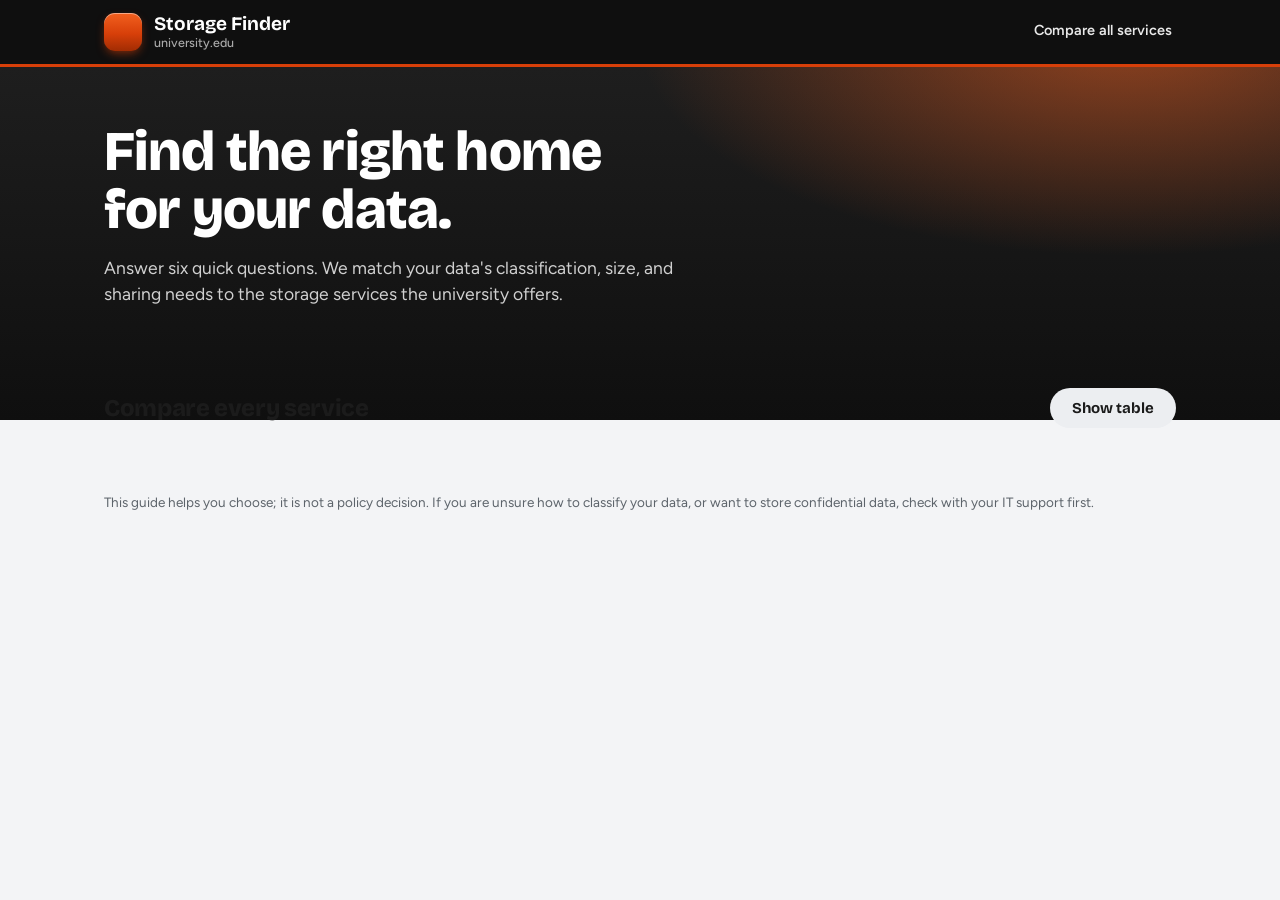
==== frontend/index.html @ 2c0129de "Add university storage finder (FastAPI + wizard UI) Recommends storage (Box, OneDrive, SharePoint, T" ====
<!doctype html>
<html lang="en">
<head>
<meta charset="utf-8">
<meta name="viewport" content="width=device-width, initial-scale=1">
<title>Storage Finder — university.edu</title>
<meta name="description" content="Answer a few questions and find the right university storage for your data.">
<link rel="preconnect" href="https://fonts.googleapis.com">
<link rel="preconnect" href="https://fonts.gstatic.com" crossorigin>
<link rel="stylesheet" href="https://fonts.googleapis.com/css2?family=Bricolage+Grotesque:opsz,wght@12..96,500;12..96,700;12..96,800&family=Figtree:wght@400;500;600;700&display=swap">
<link rel="stylesheet" href="style.css">
</head>
<body>

<header class="topbar">
  <div class="topbar-inner">
    <a class="brand" href="./" aria-label="Storage Finder home">
      <span class="mark" id="brandMark"></span>
      <span class="brand-text">Storage Finder<small>university.edu</small></span>
    </a>
    <a class="toplink" href="#compare" id="compareTop">Compare all services</a>
  </div>
</header>

<section class="band">
  <div class="band-inner">
    <h1>Find the right home for your data.</h1>
    <p>Answer six quick questions. We match your data's classification, size, and sharing needs to the storage services the university offers.</p>
  </div>
</section>

<main class="shell">
  <div id="wizard" class="wizard" aria-live="polite"></div>
  <div id="results" class="results" hidden></div>

  <section class="compare" id="compare">
    <div class="compare-head">
      <h2>Compare every service</h2>
      <button class="btn btn-quiet" id="compareToggle" aria-expanded="false" aria-controls="compareWrap">Show table</button>
    </div>
    <div class="compare-wrap" id="compareWrap" hidden></div>
  </section>
</main>

<footer class="foot">
  This guide helps you choose; it is not a policy decision. If you are unsure how to classify your data, or want to store confidential data, check with your IT support first.
</footer>

<script src="app.js"></script>
</body>
</html>
---- frontend/style.css ----
:root {
  --orange: #d73f09;
  --orange-hi: #f2601f;
  --orange-deep: #a12c03;
  --orange-wash: #fff1e9;
  --black: #0f0f0f;
  --graphite: #1e1e1e;
  --ink: #1b1b1b;
  --muted: #5d646b;
  --line: #dfe2e6;
  --page: #f3f4f6;
  --card: #ffffff;
  --sun: #ffb500;
  --sun-wash: #fff6d9;
  --good: #23743a;
  --good-wash: #e5f4ea;
  --info: #006a8e;
  --display: 'Bricolage Grotesque', 'Segoe UI', system-ui, sans-serif;
  --body: 'Figtree', 'Segoe UI', system-ui, sans-serif;
  --r-lg: 22px;
  --r-md: 14px;
  --r-sm: 10px;
}

* { box-sizing: border-box; }
[hidden] { display: none !important; }

html { scroll-behavior: smooth; }
body {
  margin: 0;
  background: var(--page);
  color: var(--ink);
  font-family: var(--body);
  font-size: 16px;
  line-height: 1.5;
  -webkit-font-smoothing: antialiased;
}

h1, h2, h3, h4 { font-family: var(--display); margin: 0; letter-spacing: -0.015em; }

:focus-visible {
  outline: 3px solid var(--sun);
  outline-offset: 2px;
  border-radius: 6px;
}

svg.i {
  width: 1em; height: 1em;
  fill: none; stroke: currentColor;
  stroke-width: 1.8; stroke-linecap: round; stroke-linejoin: round;
  flex: none;
}

/* ---------- top bar ---------- */
.topbar {
  background: var(--black);
  border-bottom: 3px solid var(--orange);
}
.topbar-inner {
  max-width: 1120px;
  margin: 0 auto;
  padding: 12px 24px;
  display: flex;
  align-items: center;
  justify-content: space-between;
}
.brand { display: flex; align-items: center; gap: 12px; text-decoration: none; color: #fff; }
.mark {
  width: 38px; height: 38px;
  border-radius: 11px;
  display: grid; place-items: center;
  font-size: 22px; color: #fff;
  background: linear-gradient(180deg, var(--orange-hi), var(--orange) 55%, var(--orange-deep));
  box-shadow: inset 0 1px 0 rgba(255,255,255,.45), 0 4px 10px -2px rgba(215,63,9,.6);
}
.brand-text { font-family: var(--display); font-weight: 700; font-size: 19px; line-height: 1.05; }
.brand-text small { display: block; font-family: var(--body); font-weight: 500; font-size: 12.5px; color: #a9a9a9; margin-top: 2px; }
.toplink { color: #e8e8e8; font-weight: 600; font-size: 14.5px; text-decoration: none; padding: 8px 4px; border-bottom: 2px solid transparent; }
.toplink:hover { border-bottom-color: var(--orange-hi); }

/* ---------- hero band ---------- */
.band {
  background:
    radial-gradient(700px 320px at 88% -10%, rgba(242,96,31,.55), transparent 70%),
    linear-gradient(180deg, var(--graphite), var(--black));
  color: #fff;
  padding: 56px 0 112px;
}
.band-inner { max-width: 1120px; margin: 0 auto; padding: 0 24px; }
.band h1 {
  font-size: clamp(32px, 5.2vw, 56px);
  font-weight: 800;
  line-height: 1.04;
  max-width: 16ch;
}
.band p {
  max-width: 54ch;
  margin: 16px 0 0;
  font-size: 17.5px;
  color: #d0d0d0;
}

/* ---------- shell ---------- */
.shell { max-width: 1120px; margin: -76px auto 0; padding: 0 24px 56px; }

.panel {
  background: var(--card);
  border-radius: var(--r-lg);
  box-shadow: 0 1px 0 rgba(255,255,255,.8) inset, 0 2px 4px rgba(15,15,15,.05), 0 24px 48px -20px rgba(15,15,15,.35);
  border: 1px solid rgba(15,15,15,.06);
}

/* ---------- stepper ---------- */
.stepper {
  display: flex;
  gap: 4px;
  padding: 18px 24px 0;
  list-style: none;
  margin: 0;
  overflow-x: auto;
}
.stepper li { flex: 1 1 0; min-width: 0; }
.stepper button {
  width: 100%;
  display: flex; align-items: center; gap: 10px;
  background: none; border: 0; padding: 8px 6px;
  font: inherit; font-size: 14px; font-weight: 600;
  color: var(--muted);
  cursor: default;
  text-align: left;
  border-bottom: 3px solid var(--line);
}
.stepper .dot {
  width: 26px; height: 26px; border-radius: 50%;
  display: grid; place-items: center;
  font-size: 13px; font-weight: 700;
  background: #eceef1; color: var(--muted);
  flex: none;
}
.stepper li.done button { cursor: pointer; color: var(--ink); border-bottom-color: var(--orange); }
.stepper li.done .dot { background: var(--orange); color: #fff; }
.stepper li.done button:hover .lbl { text-decoration: underline; }
.stepper li.now button { color: var(--ink); border-bottom-color: var(--orange); }
.stepper li.now .dot { background: var(--black); color: #fff; box-shadow: 0 0 0 4px rgba(215,63,9,.2); }

/* ---------- question ---------- */
.q { padding: 28px 24px 24px; }
.q h2 { font-size: clamp(24px, 3.2vw, 34px); font-weight: 800; line-height: 1.1; }
.q .sub { color: var(--muted); margin: 8px 0 24px; max-width: 62ch; font-size: 16.5px; }

.tiles { display: grid; gap: 14px; grid-template-columns: repeat(auto-fit, minmax(230px, 1fr)); }
.tile {
  position: relative;
  text-align: left;
  font: inherit; color: inherit;
  background: #fff;
  border: 2px solid var(--line);
  border-radius: var(--r-md);
  padding: 18px 18px 18px;
  cursor: pointer;
  display: flex; flex-direction: column; gap: 6px;
  transition: transform .14s ease, border-color .14s ease, box-shadow .14s ease, background .14s ease;
}
.tile:hover { transform: translateY(-3px); border-color: var(--orange-hi); box-shadow: 0 14px 24px -14px rgba(215,63,9,.55); }
.tile:active { transform: translateY(0); }
.tile.sel { border-color: var(--orange); background: var(--orange-wash); box-shadow: 0 0 0 3px rgba(215,63,9,.18); }
.tile .ico {
  width: 46px; height: 46px; border-radius: 13px;
  display: grid; place-items: center;
  font-size: 24px;
  color: var(--orange-deep);
  background: linear-gradient(180deg, #fff, var(--orange-wash));
  border: 1px solid #ffd8c3;
  margin-bottom: 6px;
}
.tile.sel .ico { color: #fff; background: linear-gradient(180deg, var(--orange-hi), var(--orange)); border-color: var(--orange-deep); box-shadow: inset 0 1px 0 rgba(255,255,255,.4); }
.tile .t { font-family: var(--display); font-weight: 700; font-size: 18px; line-height: 1.15; }
.tile .d { font-size: 14.5px; color: var(--muted); line-height: 1.4; }
.tile .eg { font-size: 13px; color: var(--ink); margin-top: 6px; padding-top: 8px; border-top: 1px dashed #cfd3d8; line-height: 1.4; }
.tile .key {
  position: absolute; top: 14px; right: 14px;
  font-size: 12px; font-weight: 700; color: var(--muted);
  border: 1px solid var(--line); border-radius: 6px; padding: 0 6px; background: #fafafa;
}

.q-foot { display: flex; align-items: center; justify-content: space-between; gap: 16px; margin-top: 22px; flex-wrap: wrap; }
.hint { color: var(--muted); font-size: 13.5px; }

.eg-all { margin-top: 18px; border: 1px solid var(--line); border-radius: var(--r-md); background: #fafbfc; }
.eg-all summary { cursor: pointer; padding: 12px 16px; font-weight: 600; font-size: 15px; }
.eg-all .cols { display: grid; grid-template-columns: repeat(auto-fit, minmax(240px, 1fr)); gap: 18px; padding: 4px 16px 16px; }
.eg-all h4 { font-size: 15px; margin-bottom: 6px; }
.eg-all ul { margin: 0; padding-left: 18px; font-size: 13.5px; color: var(--muted); line-height: 1.55; }

/* ---------- buttons ---------- */
.btn {
  font-family: var(--display); font-weight: 700; font-size: 15px;
  border-radius: 999px; padding: 11px 22px;
  border: 0; cursor: pointer;
  display: inline-flex; align-items: center; gap: 8px;
  transition: transform .1s ease, filter .1s ease, background .1s ease;
}
.btn:active { transform: translateY(1px); }
.btn-primary {
  color: #fff;
  background: linear-gradient(180deg, var(--orange-hi), var(--orange) 55%, var(--orange-deep));
  box-shadow: inset 0 1px 0 rgba(255,255,255,.45), 0 8px 16px -8px rgba(215,63,9,.8);
}
.btn-primary:hover { filter: brightness(1.06); }
.btn-quiet { background: #eceef1; color: var(--ink); }
.btn-quiet:hover { background: #e0e3e8; }
.btn-line { background: #fff; color: var(--ink); border: 2px solid var(--line); padding: 9px 18px; }
.btn-line:hover { border-color: var(--ink); }
.btn:disabled { opacity: .4; cursor: not-allowed; }

/* ---------- results ---------- */
.res-head { padding: 26px 24px 18px; }
.res-head h2 { font-size: clamp(26px, 3.4vw, 36px); font-weight: 800; }
.res-head p { margin: 6px 0 16px; color: var(--muted); }
.chips { display: flex; flex-wrap: wrap; gap: 8px; align-items: center; }
.chip {
  display: inline-flex; align-items: center; gap: 6px;
  font: inherit; font-size: 14px; font-weight: 600;
  background: #f0f2f4; color: var(--ink);
  border: 1px solid var(--line); border-radius: 999px;
  padding: 6px 12px; cursor: pointer;
}
.chip:hover { border-color: var(--orange); background: var(--orange-wash); }
.chip .i { color: var(--orange-deep); }
.res-actions { display: flex; gap: 10px; margin-top: 16px; flex-wrap: wrap; }

.top-pick {
  margin: 0 24px;
  border-radius: var(--r-lg);
  color: #fff;
  background:
    radial-gradient(520px 260px at 100% 0%, rgba(242,96,31,.5), transparent 70%),
    linear-gradient(180deg, var(--graphite), var(--black));
  padding: 28px;
  display: grid; grid-template-columns: auto 1fr; gap: 26px;
  box-shadow: 0 24px 40px -24px rgba(15,15,15,.7);
  position: relative;
  overflow: hidden;
}
.top-pick::before {
  content: ""; position: absolute; inset: 0 0 auto 0; height: 46%;
  background: linear-gradient(180deg, rgba(255,255,255,.07), transparent);
  pointer-events: none;
}
.badge {
  display: inline-flex; align-items: center; gap: 6px;
  font-size: 13px; font-weight: 700;
  padding: 4px 12px; border-radius: 999px;
  background: var(--sun); color: #2b1f00;
}
.top-pick h3 { font-size: clamp(26px, 3.4vw, 36px); font-weight: 800; margin: 10px 0 2px; }
.vendor { color: #f6b79b; font-weight: 600; font-size: 15px; }
.top-pick .tag-line { color: #d5d5d5; margin: 8px 0 0; max-width: 60ch; font-size: 16.5px; }

.facts { display: grid; grid-template-columns: repeat(auto-fit, minmax(150px, 1fr)); gap: 10px; margin: 20px 0 0; padding: 0; }
.facts div { background: rgba(255,255,255,.08); border: 1px solid rgba(255,255,255,.12); border-radius: var(--r-sm); padding: 10px 12px; }
.facts dt { font-size: 12.5px; color: #b9b9b9; }
.facts dd { margin: 2px 0 0; font-weight: 600; font-size: 14.5px; line-height: 1.3; }

.why { list-style: none; margin: 18px 0 0; padding: 0; display: grid; gap: 6px; }
.why li { display: flex; gap: 10px; align-items: flex-start; font-size: 15px; }
.why .i { color: #7ee2a0; margin-top: 3px; }
.top-pick .why .i { color: #7ee2a0; }

.notes { list-style: none; margin: 14px 0 0; padding: 0; display: grid; gap: 8px; }
.notes li {
  display: flex; gap: 10px; align-items: flex-start;
  background: var(--sun-wash); color: #5a4200;
  border: 1px solid #f3d982; border-radius: var(--r-sm);
  padding: 9px 12px; font-size: 14.5px;
}
.notes .i { margin-top: 3px; color: #9a6b00; }

.alts-head { padding: 28px 24px 10px; display: flex; align-items: baseline; justify-content: space-between; gap: 12px; flex-wrap: wrap; }
.alts-head h3 { font-size: 22px; font-weight: 800; }
.alts { display: grid; grid-template-columns: repeat(auto-fit, minmax(320px, 1fr)); gap: 16px; padding: 6px 24px 26px; }

.alt {
  border: 1px solid var(--line); border-radius: var(--r-md);
  padding: 18px; background: #fff;
  display: grid; grid-template-columns: auto 1fr; gap: 16px; align-content: start;
  transition: box-shadow .15s ease, border-color .15s ease;
}
.alt:hover { border-color: #c9ced4; box-shadow: 0 14px 26px -18px rgba(15,15,15,.5); }
.alt h4 { font-size: 18px; font-weight: 700; }
.alt .vendor { color: var(--orange-deep); font-size: 13.5px; }
.alt p { margin: 6px 0 8px; color: var(--muted); font-size: 14.5px; line-height: 1.4; }
.alt .why .i { color: var(--good); }
.alt .why li { font-size: 14px; }
.alt .notes li { font-size: 13.5px; }
.alt details { grid-column: 1 / -1; border-top: 1px dashed var(--line); padding-top: 10px; }
.alt summary { cursor: pointer; font-weight: 600; font-size: 14px; color: var(--info); }
.alt details p { color: var(--ink); }
.pc { display: grid; grid-template-columns: 1fr 1fr; gap: 14px; margin-top: 8px; }
.pc h5 { margin: 0 0 4px; font-size: 14px; font-family: var(--display); }
.pc ul { margin: 0; padding-left: 18px; font-size: 13.5px; color: var(--muted); line-height: 1.5; }
.meta-line { display: flex; flex-wrap: wrap; gap: 6px; }
.meta-line span { font-size: 12.5px; font-weight: 600; background: #f0f2f4; border-radius: 8px; padding: 3px 10px; }
.meta-line .free { background: var(--good-wash); color: var(--good); }

.more { padding: 0 24px 26px; text-align: center; }
.excluded { padding: 0 24px 24px; color: var(--muted); font-size: 14px; text-align: center; }

/* ---------- ring gauge ---------- */
.ring { display: block; }
.ring .track { stroke: rgba(15,15,15,.1); }
.ring .bar { stroke: var(--orange); stroke-dasharray: var(--c); stroke-dashoffset: var(--off); animation: fill .9s cubic-bezier(.2,.8,.2,1) both; }
.ring.good .bar { stroke: #2fa356; }
.ring.dim .bar { stroke: #8b9299; }
.ring text { font-family: var(--display); font-weight: 800; fill: var(--ink); }
.on-dark .ring .track { stroke: rgba(255,255,255,.16); }
.on-dark .ring text { fill: #fff; }
.on-dark .ring .bar { stroke: var(--orange-hi); }
@keyframes fill { from { stroke-dashoffset: var(--c); } }

/* ---------- compare ---------- */
.compare { margin-top: 44px; }
.compare-head { display: flex; align-items: center; justify-content: space-between; gap: 12px; flex-wrap: wrap; }
.compare-head h2 { font-size: 24px; font-weight: 800; }
.compare-wrap { margin-top: 16px; overflow-x: auto; border-radius: var(--r-md); border: 1px solid var(--line); background: #fff; }
table.cmp { border-collapse: separate; border-spacing: 0; width: 100%; font-size: 14px; }
.cmp th, .cmp td { padding: 11px 14px; text-align: left; border-bottom: 1px solid var(--line); white-space: nowrap; vertical-align: top; }
.cmp thead th { background: var(--black); color: #fff; font-family: var(--display); font-weight: 700; position: sticky; top: 0; }
.cmp thead th:first-child, .cmp tbody th { position: sticky; left: 0; z-index: 1; }
.cmp tbody th { background: #fff; font-weight: 600; box-shadow: 1px 0 0 var(--line); }
.cmp tbody tr:nth-child(even) td, .cmp tbody tr:nth-child(even) th { background: #f8f9fa; }
.cmp tbody th small { display: block; font-weight: 500; color: var(--muted); font-size: 12.5px; }
.st { display: inline-flex; align-items: center; gap: 6px; font-weight: 600; }
.st-ok { color: var(--good); }
.st-review { color: #8a6100; }
.st-no { color: #b3261e; }

.foot { max-width: 1120px; margin: 0 auto; padding: 8px 24px 40px; color: var(--muted); font-size: 13.5px; }

@media (max-width: 720px) {
  .band { padding: 36px 0 96px; }
  .band-inner { padding: 0 20px; }
  .shell { padding: 0 14px 40px; }
  .topbar-inner { padding: 10px 16px; }
  .stepper .lbl { display: none; }
  .stepper button { justify-content: center; }
  .q { padding: 22px 16px; }
  .top-pick { margin: 0 14px; grid-template-columns: 1fr; padding: 22px 18px; }
  .res-head, .alts-head { padding-left: 16px; padding-right: 16px; }
  .alts { padding: 6px 14px 22px; grid-template-columns: 1fr; }
  .pc { grid-template-columns: 1fr; }
  .tile .key { display: none; }
}

@media (prefers-reduced-motion: reduce) {
  * { animation: none !important; transition: none !important; scroll-behavior: auto !important; }
}

@media print {
  .topbar, .band, .stepper, .res-actions, .compare, .foot, .more, .alt details { display: none !important; }
  .shell { margin: 0; padding: 0; }
  body { background: #fff; }
  .panel { box-shadow: none; border: 0; }
}
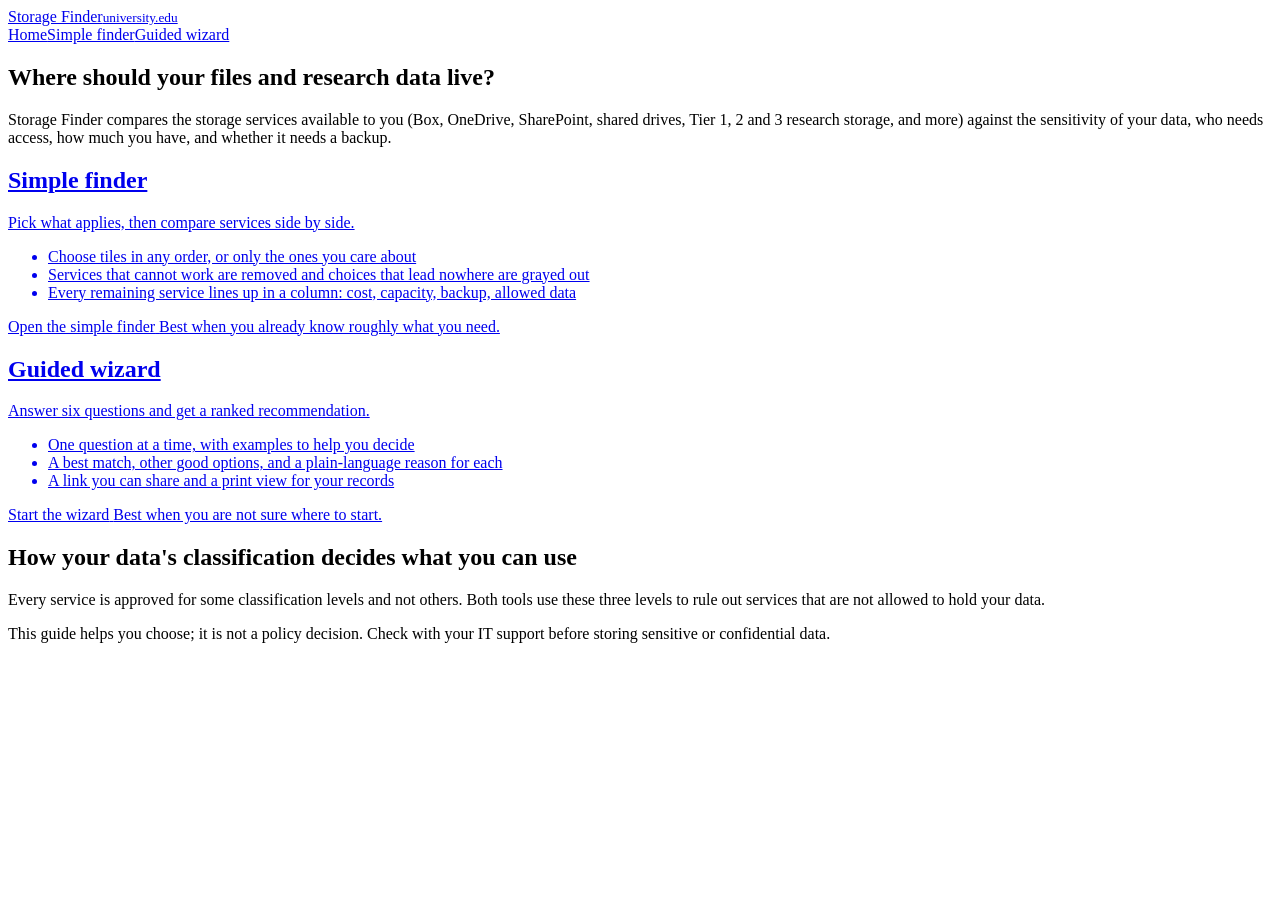
==== commit 61dd7830: "Add front page, /simple side-by-side finder, and /wizard availability graying - / landing page expla" ====
--- a/frontend/index.html
+++ b/frontend/index.html
@@ -4,48 +4,72 @@
 <meta charset="utf-8">
 <meta name="viewport" content="width=device-width, initial-scale=1">
 <title>Storage Finder — university.edu</title>
-<meta name="description" content="Answer a few questions and find the right university storage for your data.">
+<meta name="description" content="Find the right university storage for your files and research data.">
 <link rel="preconnect" href="https://fonts.googleapis.com">
 <link rel="preconnect" href="https://fonts.gstatic.com" crossorigin>
 <link rel="stylesheet" href="https://fonts.googleapis.com/css2?family=Bricolage+Grotesque:opsz,wght@12..96,500;12..96,700;12..96,800&family=Figtree:wght@400;500;600;700&display=swap">
-<link rel="stylesheet" href="style.css">
+<link rel="stylesheet" href="/static/style.css">
+<link rel="stylesheet" href="/static/landing.css">
 </head>
 <body>
 
 <header class="topbar">
   <div class="topbar-inner">
-    <a class="brand" href="./" aria-label="Storage Finder home">
+    <a class="brand" href="/" aria-label="Storage Finder home">
       <span class="mark" id="brandMark"></span>
       <span class="brand-text">Storage Finder<small>university.edu</small></span>
     </a>
-    <a class="toplink" href="#compare" id="compareTop">Compare all services</a>
+    <nav class="topnav" aria-label="Main">
+      <a href="/" aria-current="page">Home</a><a href="/simple">Simple finder</a><a href="/wizard">Guided wizard</a>
+    </nav>
   </div>
 </header>
 
 <section class="band">
   <div class="band-inner">
-    <h1>Find the right home for your data.</h1>
-    <p>Answer six quick questions. We match your data's classification, size, and sharing needs to the storage services the university offers.</p>
+    <h1>Where should your files and research data live?</h1>
+    <p>Storage Finder compares the storage services available to you (Box, OneDrive, SharePoint, shared drives, Tier 1, 2 and 3 research storage, and more) against the sensitivity of your data, who needs access, how much you have, and whether it needs a backup.</p>
   </div>
 </section>
 
 <main class="shell">
-  <div id="wizard" class="wizard" aria-live="polite"></div>
-  <div id="results" class="results" hidden></div>
+  <div class="paths">
+    <a class="path" href="/simple">
+      <span class="path-ico" id="icoSimple"></span>
+      <h2>Simple finder</h2>
+      <p class="path-lead">Pick what applies, then compare services side by side.</p>
+      <ul>
+        <li>Choose tiles in any order, or only the ones you care about</li>
+        <li>Services that cannot work are removed and choices that lead nowhere are grayed out</li>
+        <li>Every remaining service lines up in a column: cost, capacity, backup, allowed data</li>
+      </ul>
+      <span class="btn btn-primary">Open the simple finder</span>
+      <span class="path-note">Best when you already know roughly what you need.</span>
+    </a>
+    <a class="path" href="/wizard">
+      <span class="path-ico" id="icoWizard"></span>
+      <h2>Guided wizard</h2>
+      <p class="path-lead">Answer six questions and get a ranked recommendation.</p>
+      <ul>
+        <li>One question at a time, with examples to help you decide</li>
+        <li>A best match, other good options, and a plain-language reason for each</li>
+        <li>A link you can share and a print view for your records</li>
+      </ul>
+      <span class="btn btn-primary">Start the wizard</span>
+      <span class="path-note">Best when you are not sure where to start.</span>
+    </a>
+  </div>
 
-  <section class="compare" id="compare">
-    <div class="compare-head">
-      <h2>Compare every service</h2>
-      <button class="btn btn-quiet" id="compareToggle" aria-expanded="false" aria-controls="compareWrap">Show table</button>
-    </div>
-    <div class="compare-wrap" id="compareWrap" hidden></div>
+  <section class="about panel">
+    <h2>How your data's classification decides what you can use</h2>
+    <p class="about-sub">Every service is approved for some classification levels and not others. Both tools use these three levels to rule out services that are not allowed to hold your data.</p>
+    <div class="levels" id="levels"></div>
+    <p class="callout" id="note"></p>
+    <p class="about-foot">This guide helps you choose; it is not a policy decision. Check with your IT support before storing sensitive or confidential data.</p>
   </section>
 </main>
 
-<footer class="foot">
-  This guide helps you choose; it is not a policy decision. If you are unsure how to classify your data, or want to store confidential data, check with your IT support first.
-</footer>
-
-<script src="app.js"></script>
+<script src="/static/common.js"></script>
+<script src="/static/landing.js"></script>
 </body>
 </html>
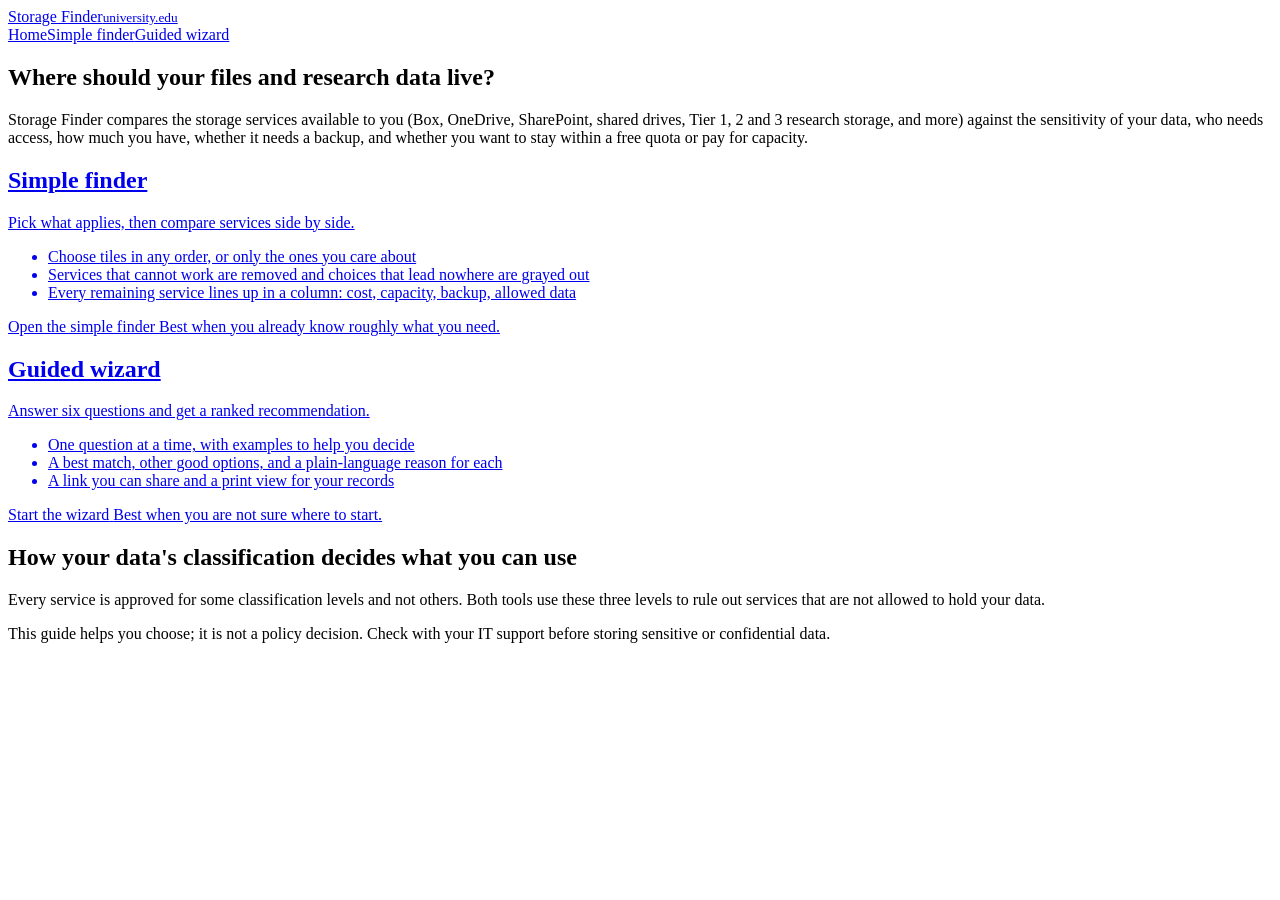
==== commit ae59493c: "Replace department filter with free-quota vs paid pricing choice - remove College of Engineering as " ====
--- a/frontend/index.html
+++ b/frontend/index.html
@@ -28,7 +28,7 @@
 <section class="band">
   <div class="band-inner">
     <h1>Where should your files and research data live?</h1>
-    <p>Storage Finder compares the storage services available to you (Box, OneDrive, SharePoint, shared drives, Tier 1, 2 and 3 research storage, and more) against the sensitivity of your data, who needs access, how much you have, and whether it needs a backup.</p>
+    <p>Storage Finder compares the storage services available to you (Box, OneDrive, SharePoint, shared drives, Tier 1, 2 and 3 research storage, and more) against the sensitivity of your data, who needs access, how much you have, whether it needs a backup, and whether you want to stay within a free quota or pay for capacity.</p>
   </div>
 </section>
 
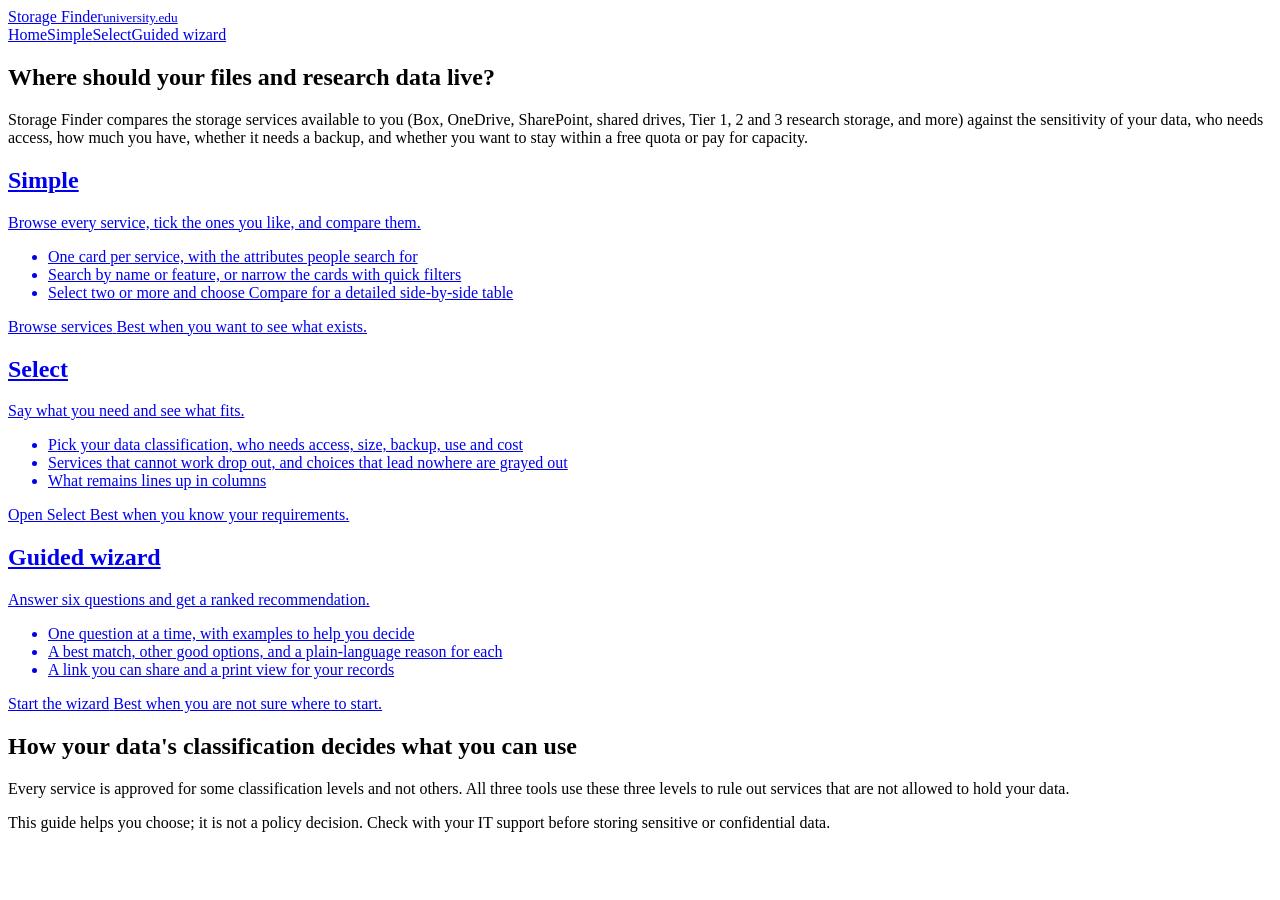
==== commit 4c3acd95: "Add tile-and-compare /simple, move filter page to /select, use real service content - /simple: one c" ====
--- a/frontend/index.html
+++ b/frontend/index.html
@@ -20,7 +20,7 @@
       <span class="brand-text">Storage Finder<small>university.edu</small></span>
     </a>
     <nav class="topnav" aria-label="Main">
-      <a href="/" aria-current="page">Home</a><a href="/simple">Simple finder</a><a href="/wizard">Guided wizard</a>
+      <a href="/" aria-current="page">Home</a><a href="/simple">Simple</a><a href="/select">Select</a><a href="/wizard">Guided wizard</a>
     </nav>
   </div>
 </header>
@@ -36,15 +36,27 @@
   <div class="paths">
     <a class="path" href="/simple">
       <span class="path-ico" id="icoSimple"></span>
-      <h2>Simple finder</h2>
-      <p class="path-lead">Pick what applies, then compare services side by side.</p>
+      <h2>Simple</h2>
+      <p class="path-lead">Browse every service, tick the ones you like, and compare them.</p>
       <ul>
-        <li>Choose tiles in any order, or only the ones you care about</li>
-        <li>Services that cannot work are removed and choices that lead nowhere are grayed out</li>
-        <li>Every remaining service lines up in a column: cost, capacity, backup, allowed data</li>
+        <li>One card per service, with the attributes people search for</li>
+        <li>Search by name or feature, or narrow the cards with quick filters</li>
+        <li>Select two or more and choose Compare for a detailed side-by-side table</li>
       </ul>
-      <span class="btn btn-primary">Open the simple finder</span>
-      <span class="path-note">Best when you already know roughly what you need.</span>
+      <span class="btn btn-primary">Browse services</span>
+      <span class="path-note">Best when you want to see what exists.</span>
+    </a>
+    <a class="path" href="/select">
+      <span class="path-ico" id="icoSelect"></span>
+      <h2>Select</h2>
+      <p class="path-lead">Say what you need and see what fits.</p>
+      <ul>
+        <li>Pick your data classification, who needs access, size, backup, use and cost</li>
+        <li>Services that cannot work drop out, and choices that lead nowhere are grayed out</li>
+        <li>What remains lines up in columns</li>
+      </ul>
+      <span class="btn btn-primary">Open Select</span>
+      <span class="path-note">Best when you know your requirements.</span>
     </a>
     <a class="path" href="/wizard">
       <span class="path-ico" id="icoWizard"></span>
@@ -62,7 +74,7 @@
 
   <section class="about panel">
     <h2>How your data's classification decides what you can use</h2>
-    <p class="about-sub">Every service is approved for some classification levels and not others. Both tools use these three levels to rule out services that are not allowed to hold your data.</p>
+    <p class="about-sub">Every service is approved for some classification levels and not others. All three tools use these three levels to rule out services that are not allowed to hold your data.</p>
     <div class="levels" id="levels"></div>
     <p class="callout" id="note"></p>
     <p class="about-foot">This guide helps you choose; it is not a policy decision. Check with your IT support before storing sensitive or confidential data.</p>
